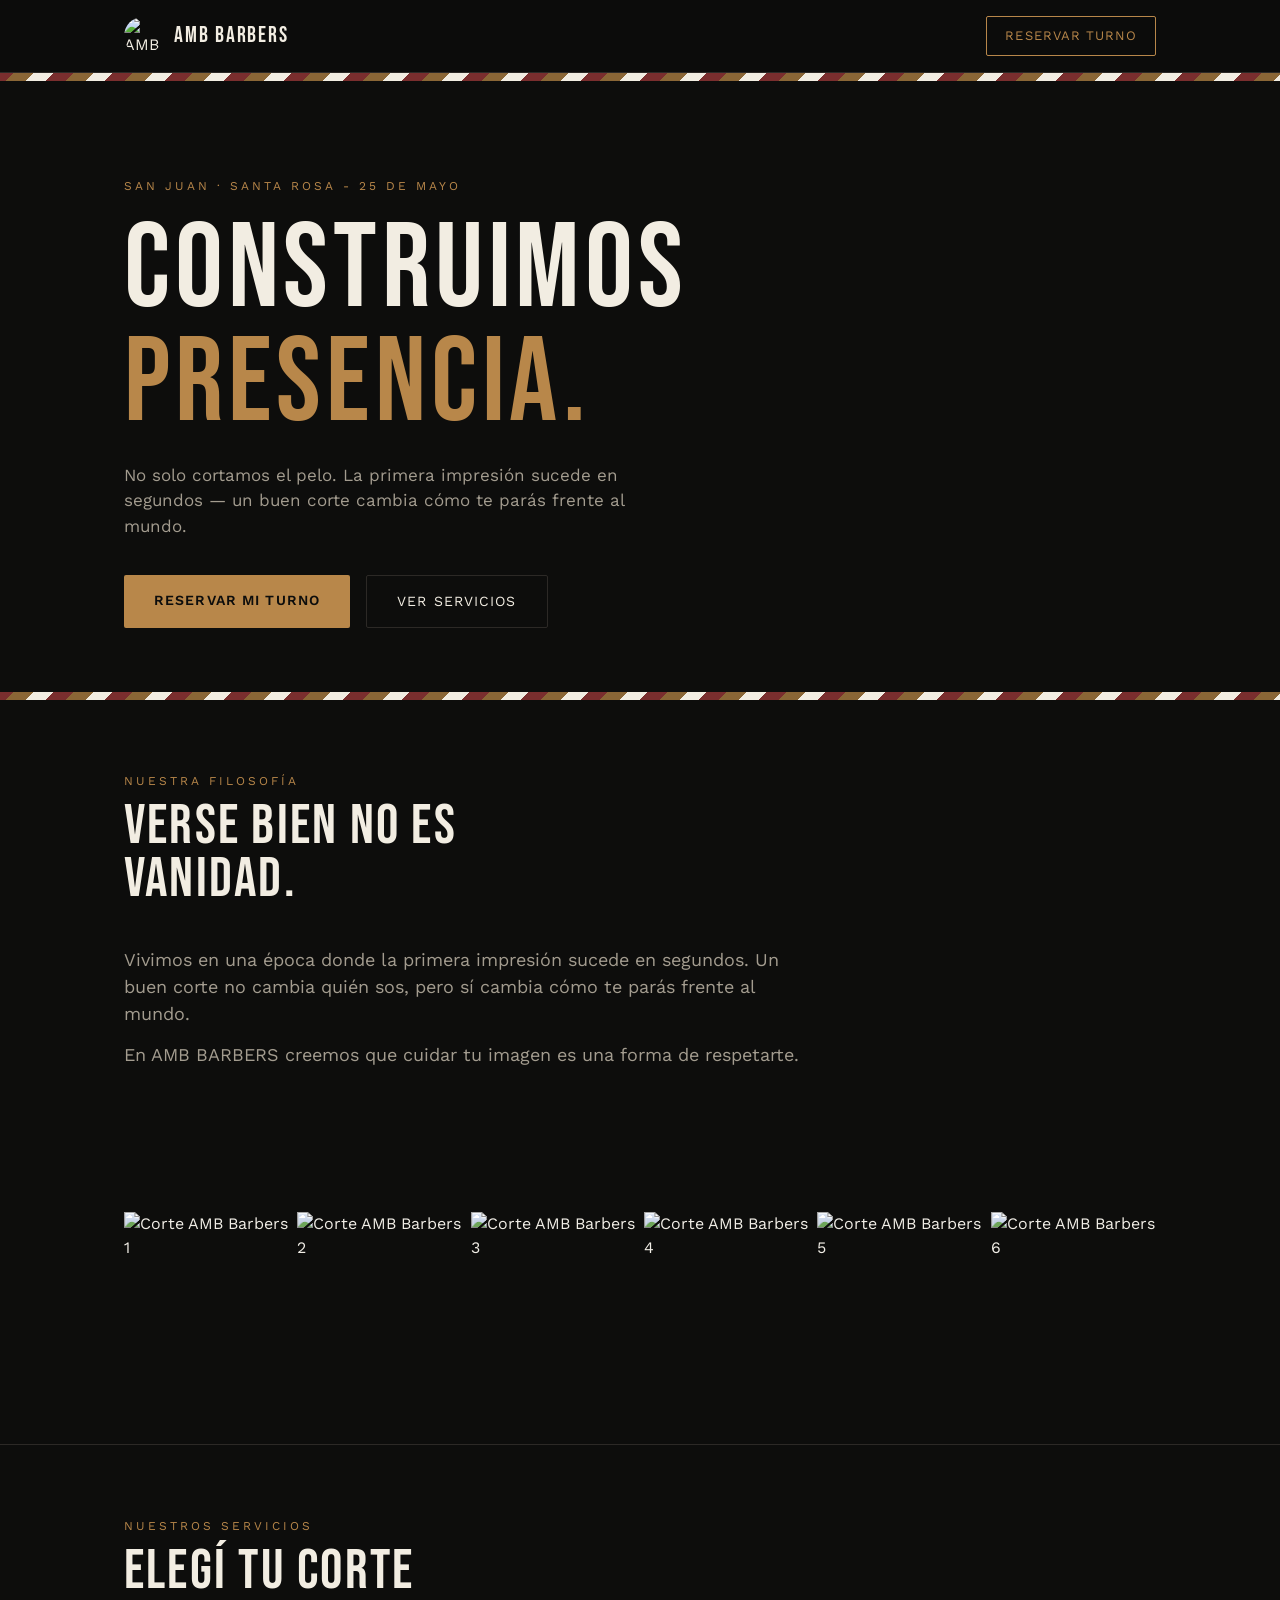
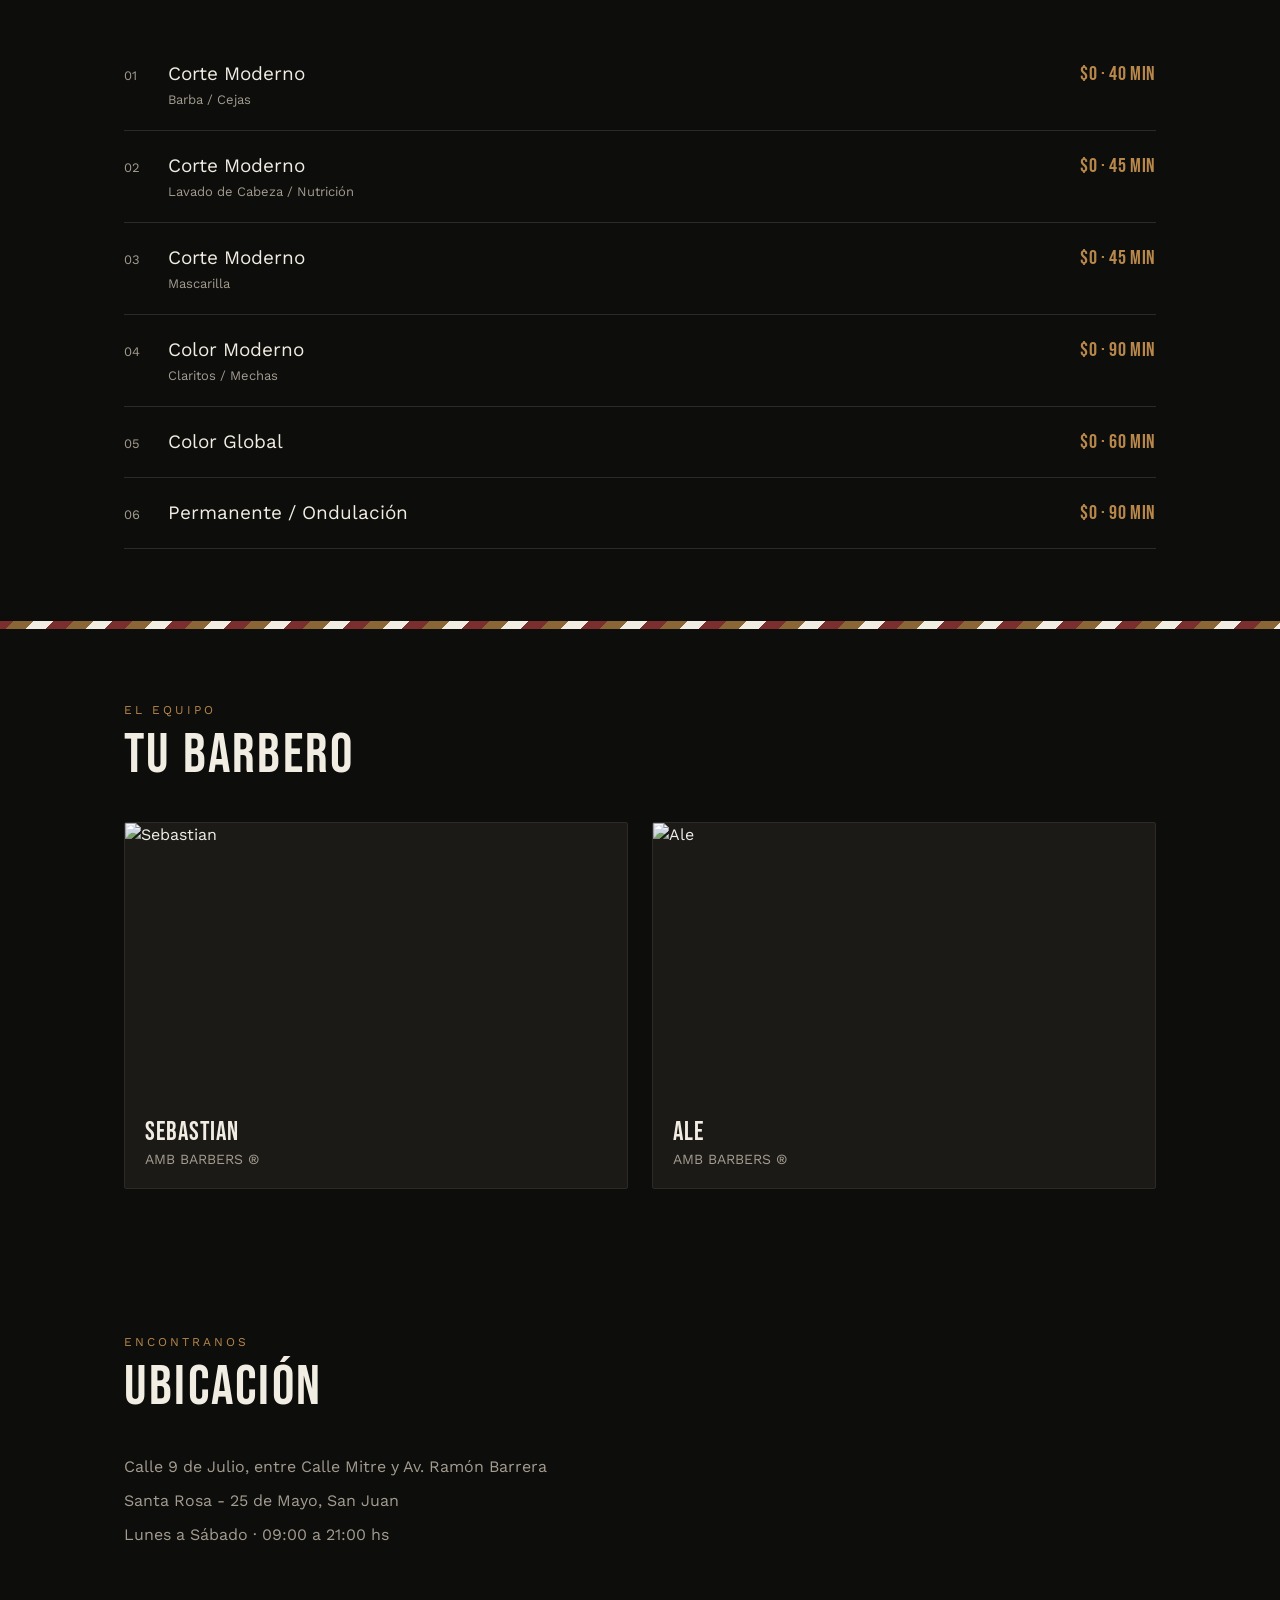
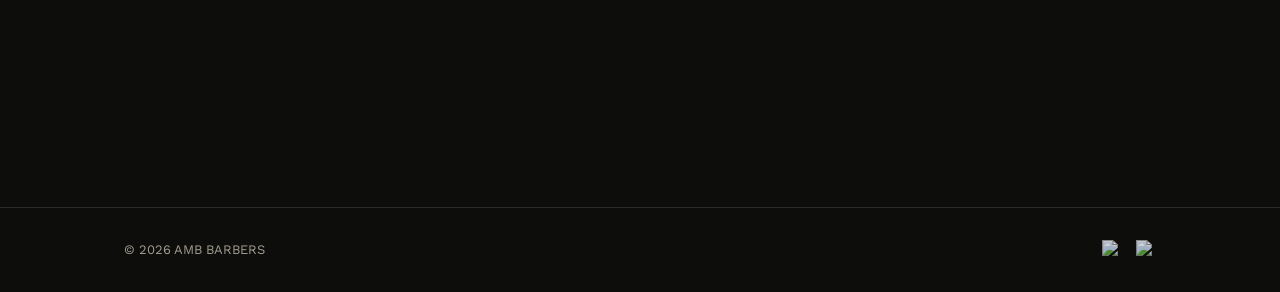
==== frontend/index.html @ 698effa8 "Add files via upload" ====
<!DOCTYPE html>
<html lang="es">
<head>
<meta charset="UTF-8">
<meta name="viewport" content="width=device-width, initial-scale=1.0">
<title>AMB BARBERS | Turnos Online</title>
<meta name="description" content="Reservá tu turno online en AMB BARBERS, San Juan. Elegí barbero, servicio y horario en segundos.">
<link rel="preconnect" href="https://fonts.googleapis.com">
<link href="https://fonts.googleapis.com/css2?family=Bebas+Neue&family=Work+Sans:wght@400;500;600&display=swap" rel="stylesheet">
<link rel="stylesheet" href="assets/css/style.css">
</head>
<body>

<header>
  <div class="nav wrap">
    <a href="index.html" class="brand">
      <img src="assets/img/logo_bn.jpeg" alt="AMB BARBERS">
      <span>AMB BARBERS</span>
    </a>
    <a class="cta" href="formulario.html">Reservar turno</a>
  </div>
</header>
<div class="stripe"></div>

<section class="hero">
  <div class="wrap">
    <div class="eyebrow">San Juan · Santa Rosa - 25 de Mayo</div>
    <h1>Construimos<br><em>presencia.</em></h1>
    <p>No solo cortamos el pelo. La primera impresión sucede en segundos — un buen corte cambia cómo te parás frente al mundo.</p>
    <div class="actions">
      <a class="btn btn-primary" href="formulario.html">Reservar mi turno</a>
      <a class="btn btn-outline" href="#servicios">Ver servicios</a>
    </div>
  </div>
</section>

<div class="stripe"></div>

<section class="philosophy">
  <div class="wrap section-head">
    <div class="eyebrow">Nuestra filosofía</div>
    <h2>Verse bien no es<br>vanidad.</h2>
  </div>
  <div class="wrap">
    <p>Vivimos en una época donde la primera impresión sucede en segundos. Un buen corte no cambia quién sos, pero sí cambia cómo te parás frente al mundo.</p>
    <p>En AMB BARBERS creemos que cuidar tu imagen es una forma de respetarte.</p>
  </div>
</section>

<section class="gallery-section">
  <div class="wrap">
    <div class="gallery">
      <img src="assets/img/foto1.jpeg" alt="Corte AMB Barbers 1">
      <img src="assets/img/foto2.jpeg" alt="Corte AMB Barbers 2">
      <img src="assets/img/foto3.jpeg" alt="Corte AMB Barbers 3">
      <img src="assets/img/foto4.jpeg" alt="Corte AMB Barbers 4">
      <img src="assets/img/foto5.jpeg" alt="Corte AMB Barbers 5">
      <img src="assets/img/foto6.jpeg" alt="Corte AMB Barbers 6">
    </div>
  </div>
</section>

<section class="services" id="servicios">
  <div class="wrap">
    <div class="section-head">
      <div class="eyebrow">Nuestros servicios</div>
      <h2>Elegí tu corte</h2>
    </div>
    <div id="services-list"><!-- se completa desde assets/js/data.js --></div>
  </div>
</section>

<div class="stripe"></div>

<section class="barbers-section">
  <div class="wrap">
    <div class="section-head">
      <div class="eyebrow">El equipo</div>
      <h2>Tu barbero</h2>
    </div>
    <div class="barbers">
      <div class="barber-card">
        <img src="assets/img/seba.jpeg" alt="Sebastian">
        <div class="info"><h3>Sebastian</h3><p>AMB BARBERS ®</p></div>
      </div>
      <div class="barber-card">
        <img src="assets/img/ale.jpeg" alt="Ale">
        <div class="info"><h3>Ale</h3><p>AMB BARBERS ®</p></div>
      </div>
    </div>
  </div>
</section>

<section class="location-section">
  <div class="wrap">
    <div class="section-head">
      <div class="eyebrow">Encontranos</div>
      <h2>Ubicación</h2>
    </div>
    <div class="location">
      <div class="details">
        <p>Calle 9 de Julio, entre Calle Mitre y Av. Ramón Barrera</p>
        <p>Santa Rosa - 25 de Mayo, San Juan</p>
        <p>Lunes a Sábado · 09:00 a 21:00 hs</p>
      </div>
      <iframe src="https://www.google.com/maps/embed?pb=!1m18!1m12!1m3!1d1167.2320628556251!2d-68.31467942738881!3d-31.74550204469777!2m3!1f0!2f0!3f0!3m2!1i1024!2i768!4f13.1!3m3!1m2!1s0x968105f3e733da51%3A0xf9f2771a31c8fe1!2sAMB%20BARBER%20CREW!5e0!3m2!1ses-419!2sar!4v1773556820463!5m2!1ses-419!2sar" loading="lazy"></iframe>
    </div>
  </div>
</section>

<footer>
  <div class="wrap row">
    <span>© 2026 AMB BARBERS</span>
    <div class="socials">
      <a href="https://www.instagram.com/amb_barber_vip" target="_blank" rel="noopener"><img src="assets/icons/instagram.png" alt="Instagram"></a>
      <a href="formulario.html"><img src="assets/icons/whatsapp.png" alt="WhatsApp"></a>
    </div>
  </div>
</footer>

<script src="assets/js/data.js"></script>
<script>
  const list = document.getElementById('services-list');
  SERVICIOS.forEach((s,i)=>{
    const row = document.createElement('div');
    row.className='service-row';
    row.innerHTML = `<span class="num">0${i+1}</span><span class="name">${s.nombre}${s.detalle?`<small>${s.detalle}</small>`:''}</span><span class="meta">${s.precio} · ${s.duracion} min</span>`;
    list.appendChild(row);
  });
</script>
</body>
</html>
---- frontend/assets/css/style.css ----
:root{
  --bg:#0d0d0c;
  --bg-alt:#161513;
  --panel:#1c1a17;
  --fg:#f2ede2;
  --fg-dim:#a39c8f;
  --accent:#b8874a;
  --accent-soft:#8a6636;
  --stripe-red:#7a2e2e;
  --line:#2c2926;
  --radius:2px;
}

*{box-sizing:border-box;margin:0;padding:0}

body{
  background:var(--bg);
  color:var(--fg);
  font-family:'Work Sans',sans-serif;
  line-height:1.5;
  -webkit-font-smoothing:antialiased;
}

h1,h2,h3,.display{
  font-family:'Bebas Neue',sans-serif;
  letter-spacing:.04em;
  font-weight:400;
  line-height:.95;
}

a{color:inherit;text-decoration:none}
img{max-width:100%;display:block}

.wrap{max-width:1080px;margin:0 auto;padding:0 24px}

/* ---- signature: barber-pole stripe divider ---- */
.stripe{
  height:8px;
  background:repeating-linear-gradient(
    -45deg,
    var(--stripe-red) 0 14px,
    var(--fg) 14px 28px,
    var(--accent-soft) 28px 42px
  );
  background-size:200% 100%;
  animation:stripe-move 6s linear infinite;
}
@media (prefers-reduced-motion:reduce){.stripe{animation:none}}
@keyframes stripe-move{to{background-position:120px 0}}

/* ---- header ---- */
header{
  position:sticky;top:0;z-index:20;
  background:rgba(13,13,12,.9);
  backdrop-filter:blur(6px);
  border-bottom:1px solid var(--line);
}
.nav{display:flex;align-items:center;justify-content:space-between;padding:16px 24px}
.brand{display:flex;align-items:center;gap:12px}
.brand img{height:38px;width:38px;border-radius:50%;object-fit:cover}
.brand span{font-family:'Bebas Neue',sans-serif;font-size:22px;letter-spacing:.08em}
.nav a.cta{
  border:1px solid var(--accent);
  color:var(--accent);
  padding:9px 18px;
  font-size:13px;
  letter-spacing:.08em;
  text-transform:uppercase;
  border-radius:var(--radius);
  transition:background .15s,color .15s;
}
.nav a.cta:hover{background:var(--accent);color:#0d0d0c}

/* ---- hero ---- */
.hero{padding:96px 0 64px;position:relative;overflow:hidden}
.hero .eyebrow{color:var(--accent);letter-spacing:.25em;text-transform:uppercase;font-size:12px;margin-bottom:18px}
.hero h1{font-size:clamp(52px,10vw,120px);}
.hero h1 em{font-style:normal;color:var(--accent)}
.hero p{max-width:520px;color:var(--fg-dim);margin-top:22px;font-size:17px}
.hero .actions{display:flex;gap:16px;margin-top:36px;flex-wrap:wrap}

.btn{
  display:inline-block;padding:15px 30px;border-radius:var(--radius);
  font-size:14px;letter-spacing:.08em;text-transform:uppercase;
  transition:transform .15s, background .15s;
}
.btn-primary{background:var(--accent);color:#0d0d0c;font-weight:600}
.btn-primary:hover{transform:translateY(-2px);background:#cf9d5c}
.btn-outline{border:1px solid var(--line);color:var(--fg)}
.btn-outline:hover{border-color:var(--accent);color:var(--accent)}

/* ---- section shell ---- */
section{padding:72px 0}
.section-head{margin-bottom:40px}
.section-head .eyebrow{color:var(--accent);letter-spacing:.25em;text-transform:uppercase;font-size:12px;margin-bottom:10px}
.section-head h2{font-size:clamp(34px,6vw,56px)}

/* ---- philosophy ---- */
.philosophy p{max-width:680px;color:var(--fg-dim);font-size:18px}
.philosophy p+p{margin-top:14px}

/* ---- gallery ---- */
.gallery{display:grid;grid-template-columns:repeat(6,1fr);gap:8px}
.gallery img{width:100%;height:160px;object-fit:cover;filter:grayscale(35%);transition:filter .2s}
.gallery img:hover{filter:grayscale(0)}
@media(max-width:720px){.gallery{grid-template-columns:repeat(3,1fr)}.gallery img{height:110px}}

/* ---- services ---- */
.services{border-top:1px solid var(--line)}
.service-row{
  display:flex;justify-content:space-between;align-items:baseline;
  padding:20px 0;border-bottom:1px solid var(--line);
  gap:16px;
}
.service-row .num{color:var(--fg-dim);font-size:13px;width:28px;flex-shrink:0}
.service-row .name{flex:1;font-size:19px}
.service-row .name small{display:block;color:var(--fg-dim);font-size:13px;margin-top:2px}
.service-row .meta{color:var(--accent);font-family:'Bebas Neue',sans-serif;font-size:20px;letter-spacing:.03em;white-space:nowrap}

/* ---- barbers ---- */
.barbers{display:grid;grid-template-columns:1fr 1fr;gap:24px}
.barber-card{background:var(--panel);border:1px solid var(--line);border-radius:var(--radius);overflow:hidden}
.barber-card img{width:100%;height:280px;object-fit:cover;filter:grayscale(50%)}
.barber-card .info{padding:18px 20px}
.barber-card h3{font-size:26px}
.barber-card p{color:var(--fg-dim);font-size:14px;margin-top:4px}
@media(max-width:600px){.barbers{grid-template-columns:1fr}}

/* ---- location ---- */
.location{display:grid;grid-template-columns:1fr 1fr;gap:32px;align-items:start}
.location .details p{color:var(--fg-dim);margin-bottom:10px}
.location iframe{width:100%;height:280px;border:0;border-radius:var(--radius);filter:grayscale(80%) invert(92%) contrast(90%)}
@media(max-width:720px){.location{grid-template-columns:1fr}}

/* ---- footer ---- */
footer{border-top:1px solid var(--line);padding:32px 0;color:var(--fg-dim);font-size:13px}
footer .row{display:flex;justify-content:space-between;align-items:center;flex-wrap:wrap;gap:16px}
.socials{display:flex;gap:14px}
.socials img{height:20px;width:20px;opacity:.8}
.socials a:hover img{opacity:1}
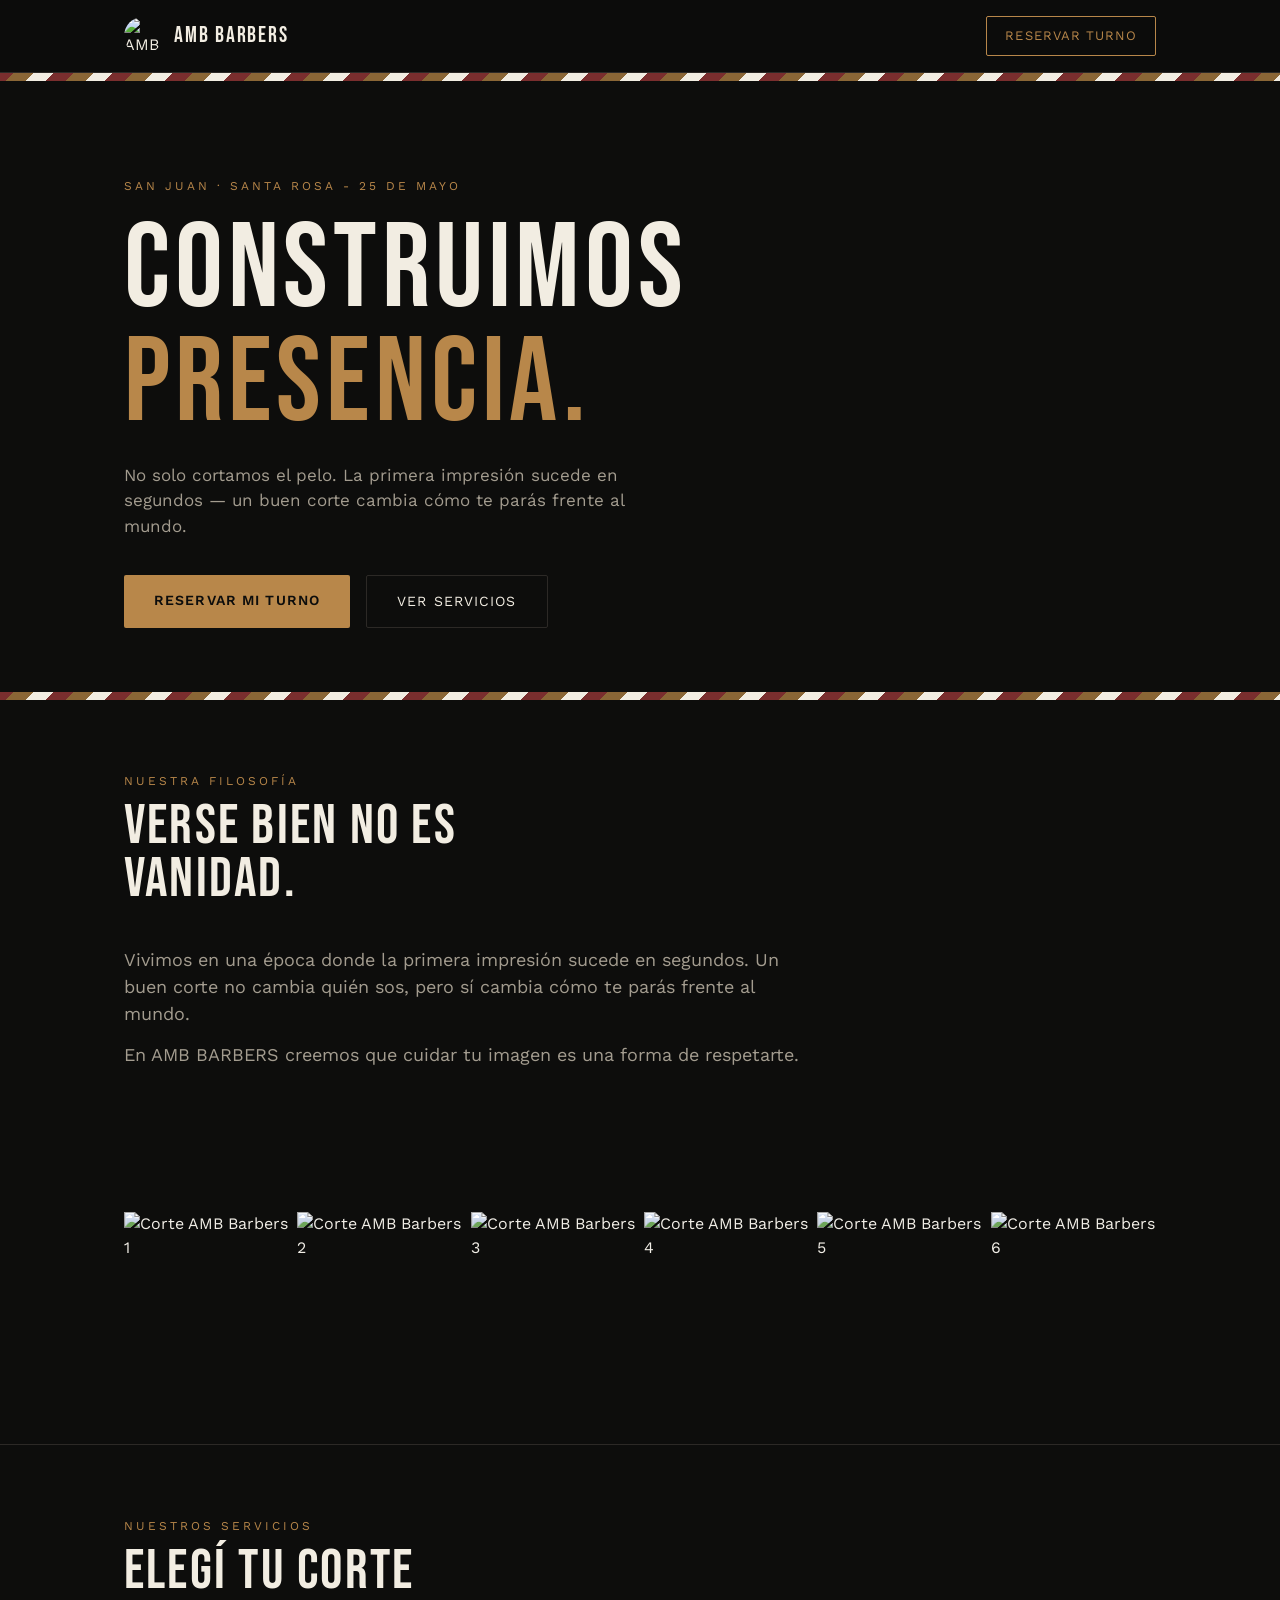
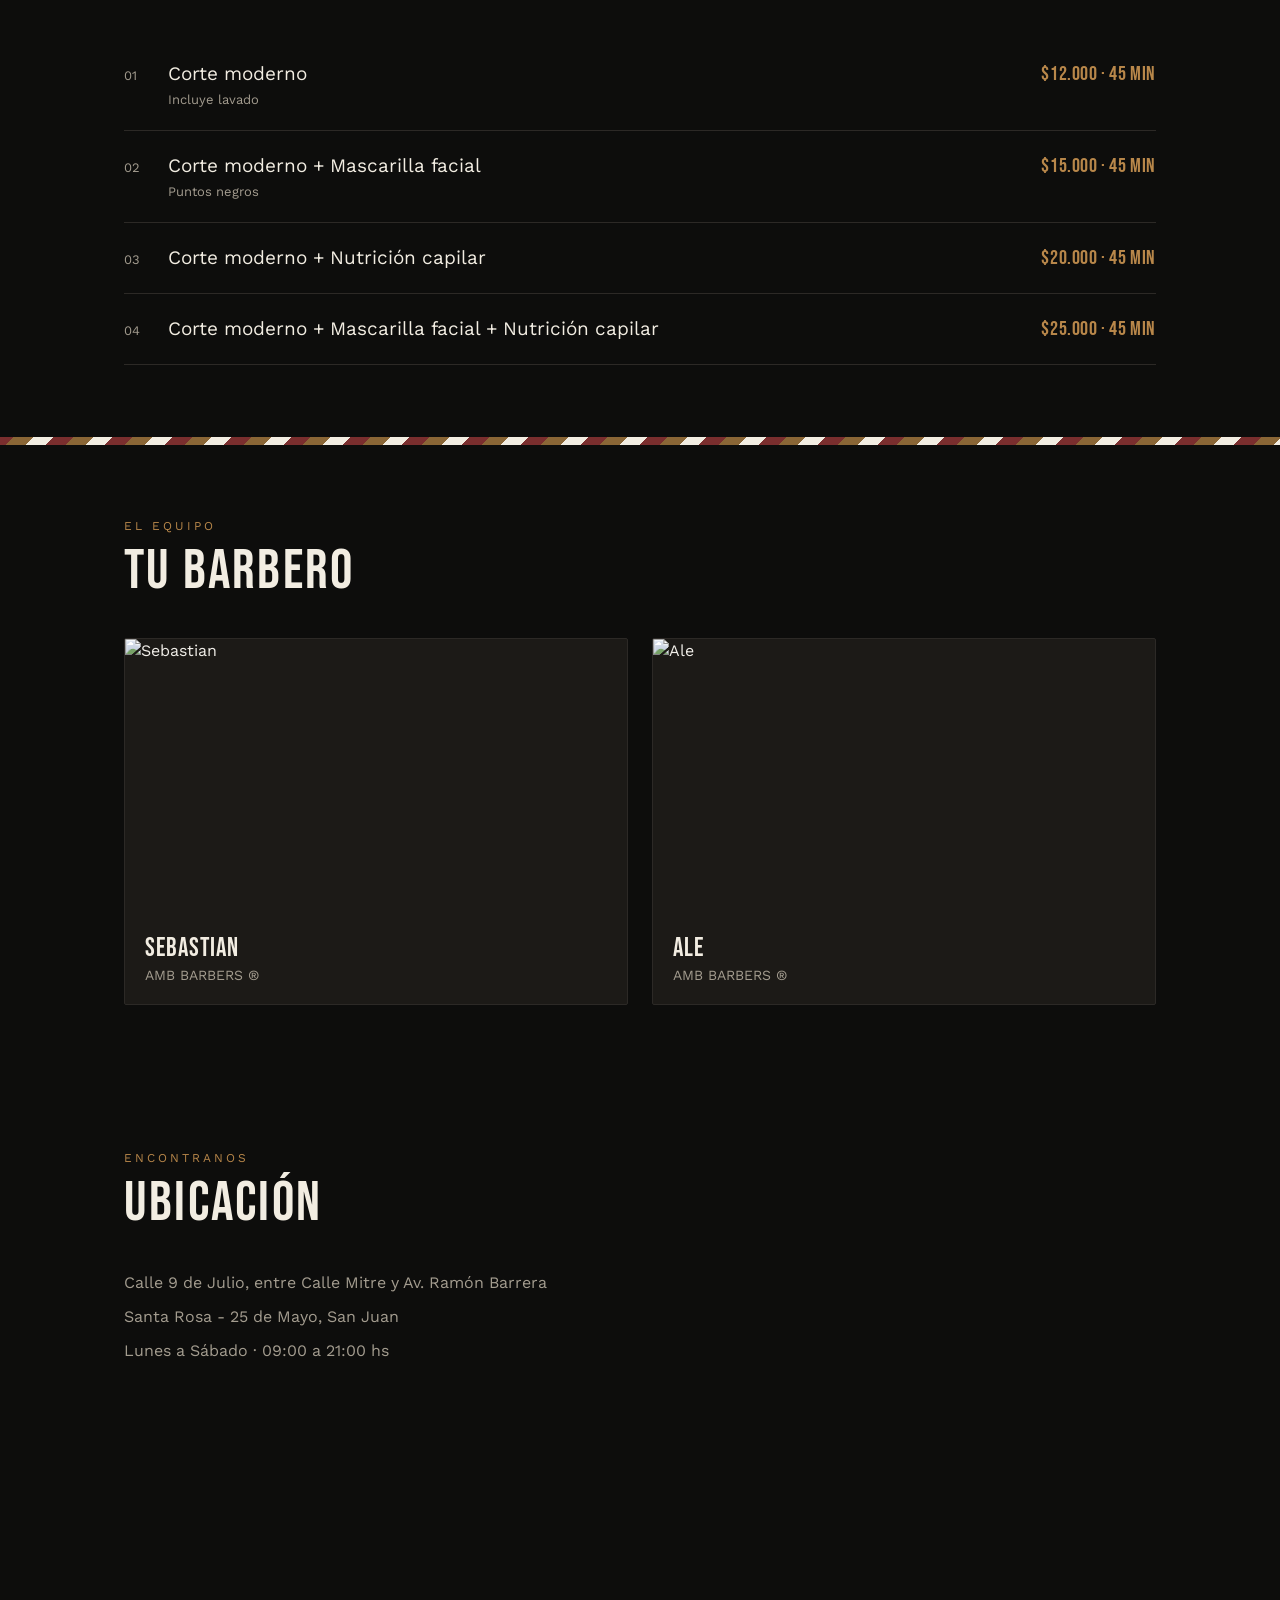
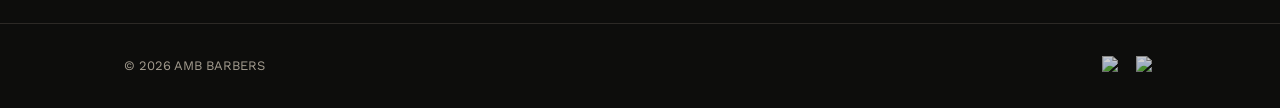
==== commit f208048e: "Add files via upload" ====
--- a/frontend/index.html
+++ b/frontend/index.html
@@ -14,7 +14,7 @@
 <header>
   <div class="nav wrap">
     <a href="index.html" class="brand">
-      <img src="assets/img/logo_bn.jpeg" alt="AMB BARBERS">
+      <img src="https://placehold.co/76x76/1c1a17/b8874a?text=AMB&font=oswald" alt="AMB BARBERS">
       <span>AMB BARBERS</span>
     </a>
     <a class="cta" href="formulario.html">Reservar turno</a>
@@ -50,12 +50,12 @@
 <section class="gallery-section">
   <div class="wrap">
     <div class="gallery">
-      <img src="assets/img/foto1.jpeg" alt="Corte AMB Barbers 1">
-      <img src="assets/img/foto2.jpeg" alt="Corte AMB Barbers 2">
-      <img src="assets/img/foto3.jpeg" alt="Corte AMB Barbers 3">
-      <img src="assets/img/foto4.jpeg" alt="Corte AMB Barbers 4">
-      <img src="assets/img/foto5.jpeg" alt="Corte AMB Barbers 5">
-      <img src="assets/img/foto6.jpeg" alt="Corte AMB Barbers 6">
+      <img src="https://picsum.photos/seed/amb-cut-1/400/300" alt="Corte AMB Barbers 1">
+      <img src="https://picsum.photos/seed/amb-cut-2/400/300" alt="Corte AMB Barbers 2">
+      <img src="https://picsum.photos/seed/amb-cut-3/400/300" alt="Corte AMB Barbers 3">
+      <img src="https://picsum.photos/seed/amb-cut-4/400/300" alt="Corte AMB Barbers 4">
+      <img src="https://picsum.photos/seed/amb-cut-5/400/300" alt="Corte AMB Barbers 5">
+      <img src="https://picsum.photos/seed/amb-cut-6/400/300" alt="Corte AMB Barbers 6">
     </div>
   </div>
 </section>
@@ -80,11 +80,11 @@
     </div>
     <div class="barbers">
       <div class="barber-card">
-        <img src="assets/img/seba.jpeg" alt="Sebastian">
+        <img src="https://picsum.photos/seed/amb-seba/400/500" alt="Sebastian">
         <div class="info"><h3>Sebastian</h3><p>AMB BARBERS ®</p></div>
       </div>
       <div class="barber-card">
-        <img src="assets/img/ale.jpeg" alt="Ale">
+        <img src="https://picsum.photos/seed/amb-ale/400/500" alt="Ale">
         <div class="info"><h3>Ale</h3><p>AMB BARBERS ®</p></div>
       </div>
     </div>
@@ -112,8 +112,8 @@
   <div class="wrap row">
     <span>© 2026 AMB BARBERS</span>
     <div class="socials">
-      <a href="https://www.instagram.com/amb_barber_vip" target="_blank" rel="noopener"><img src="assets/icons/instagram.png" alt="Instagram"></a>
-      <a href="formulario.html"><img src="assets/icons/whatsapp.png" alt="WhatsApp"></a>
+      <a href="https://www.instagram.com/amb_barber_vip" target="_blank" rel="noopener"><img src="https://placehold.co/20x20/1c1a17/f2ede2?text=IG" alt="Instagram"></a>
+      <a href="formulario.html"><img src="https://placehold.co/20x20/1c1a17/8fbf7a?text=WA" alt="WhatsApp"></a>
     </div>
   </div>
 </footer>
